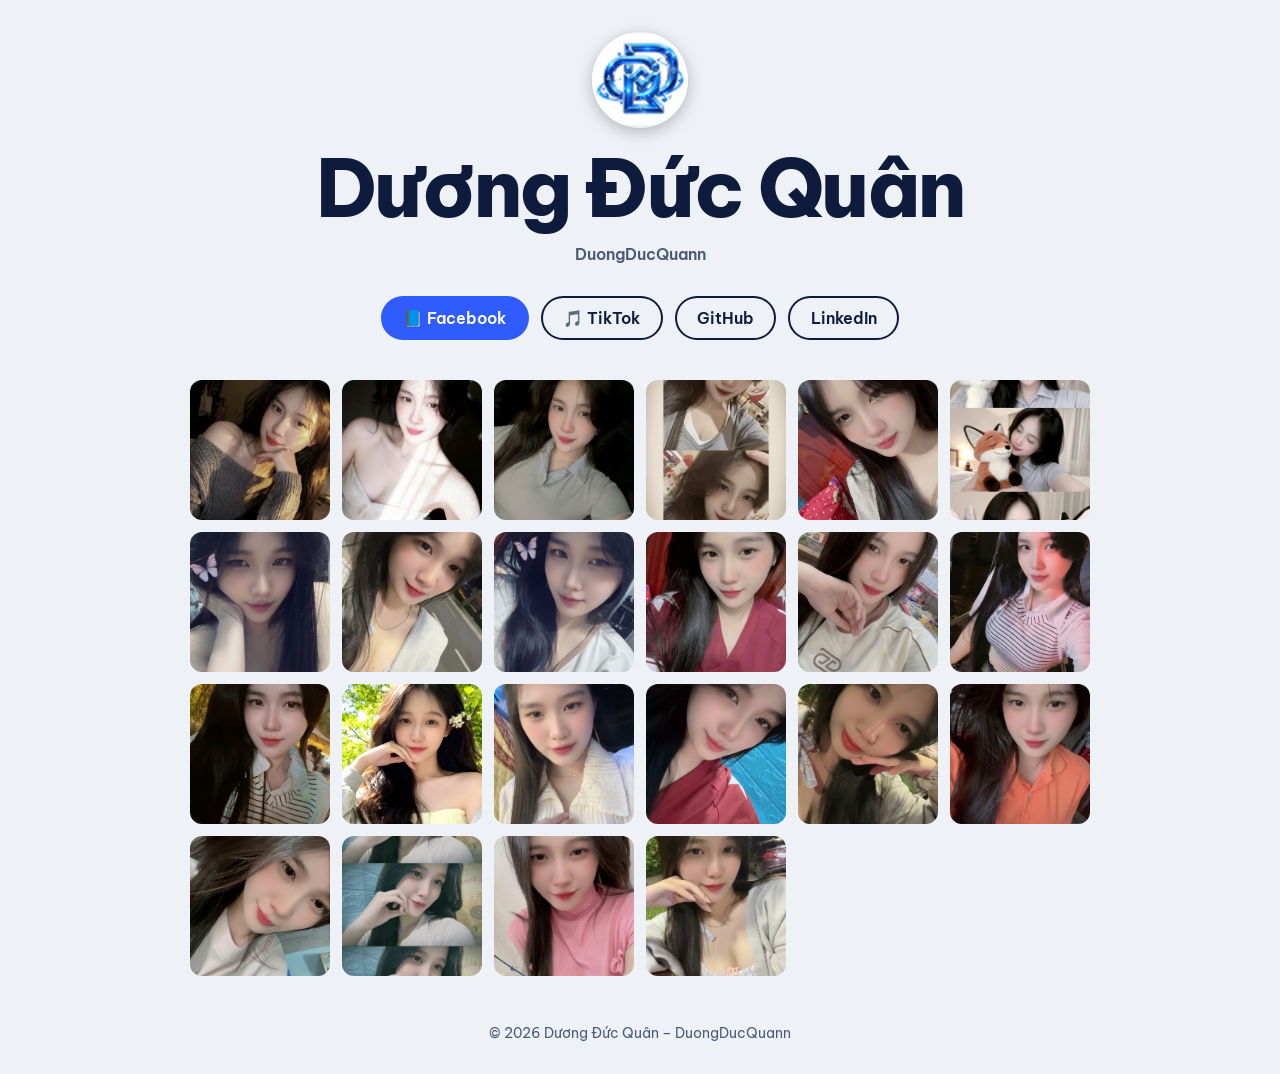
==== DuongDucQuann/index.html @ 5b98d22d "Duong Duc Quan - trang ca nhan full hinhtngan + logo quanduong xanh" ====
<!DOCTYPE html>
<html lang="vi">
<head>
<meta charset="UTF-8">
<meta name="viewport" content="width=device-width, initial-scale=1">
<title>Dương Đức Quân</title>
<meta name="description" content="Dương Đức Quân – DuongDucQuann">
<link rel="icon" type="image/png" href="logo.png">
<meta property="og:title" content="Dương Đức Quân – DuongDucQuann">
<meta property="og:description" content="Hồ sơ cá nhân của Dương Đức Quân">
<meta property="og:image" content="https://duongducquannn.vercel.app/logo.png">
<meta property="og:url" content="https://duongducquannn.vercel.app">
<meta property="og:type" content="website">
<link rel="preconnect" href="https://fonts.googleapis.com">
<link rel="preconnect" href="https://fonts.gstatic.com" crossorigin>
<link href="https://fonts.googleapis.com/css2?family=Be+Vietnam+Pro:wght@400;600;800&display=swap" rel="stylesheet">

<style>
  :root {
    --bg: #eef1f6;
    --ink: #0f1b3d;
    --muted: #4b5876;
    --accent: #2f5bff;
  }
  @media (prefers-color-scheme: dark) {
    :root {
      --bg: #0c1330;
      --ink: #eef1f6;
      --muted: #a6b0cc;
      --accent: #7d9bff;
    }
  }
  * { box-sizing: border-box; }
  body {
    margin: 0;
    min-height: 100vh;
    background: var(--bg);
    color: var(--ink);
    font-family: "Be Vietnam Pro", system-ui, -apple-system, "Segoe UI", Arial, sans-serif;
    display: flex;
    flex-direction: column;
    align-items: center;
    justify-content: center;
    text-align: center;
    padding: 2rem 1.5rem;
  }
  .logo {
    width: 96px; height: 96px; border-radius: 50%;
    object-fit: cover; box-shadow: 0 4px 16px rgba(0,0,0,.25);
    margin-bottom: 1rem;
  }
  h1 {
    margin: 0;
    font-weight: 800;
    font-size: clamp(2.5rem, 10vw, 5rem);
    line-height: 1;
    letter-spacing: -0.03em;
  }
  .role { margin: 1rem 0 0; color: var(--muted); font-weight: 600; }
  .links { margin: 2rem 0 0; display: flex; flex-wrap: wrap; gap: 0.75rem; justify-content: center; }
  .btn {
    display: inline-block;
    padding: 0.75rem 1.4rem;
    border-radius: 999px;
    background: var(--accent);
    color: #fff;
    font-weight: 600;
    text-decoration: none;
  }
  .btn:hover { filter: brightness(1.1); }
  .btn.ghost { background: transparent; color: var(--ink); box-shadow: inset 0 0 0 2px var(--ink); }
  a:focus-visible { outline: 3px solid var(--ink); outline-offset: 3px; }
  .gallery {
    margin: 2.5rem 0 0;
    display: grid;
    grid-template-columns: repeat(auto-fit, minmax(140px, 1fr));
    gap: 0.75rem;
    max-width: 900px;
  }
  .gallery img {
    width: 100%; aspect-ratio: 1; object-fit: cover;
    border-radius: 12px; display: block;
    transition: transform .2s;
  }
  .gallery img:hover { transform: scale(1.05); }
  footer { margin-top: 3rem; color: var(--muted); font-size: 0.9rem; }
</style>
</head>
<body>
<main>
  <img class="logo" src="logo.png" alt="Logo Dương Đức Quân">
  <h1>Dương Đức Quân</h1>
  <p class="role">DuongDucQuann</p>
  <p class="links">
    <a class="btn" href="https://www.facebook.com/DuongDucQuann" target="_blank" rel="noopener">📘 Facebook</a>
    <a class="btn ghost" href="https://www.tiktok.com/@duongducquann" target="_blank" rel="noopener">🎵 TikTok</a>
    <a class="btn ghost" href="https://github.com/duongducquan" target="_blank" rel="noopener">GitHub</a>
    <a class="btn ghost" href="https://www.linkedin.com/in/duongducquan" target="_blank" rel="noopener">LinkedIn</a>
  </p>
</main>
<section class="gallery" aria-label="Hình ảnh">
  <img src="hinhtngan/anh1.jpg.jpg" alt="Ảnh 1" loading="lazy">
  <img src="hinhtngan/anh2.jpg" alt="Ảnh 2" loading="lazy">
  <img src="hinhtngan/anh3.jpg" alt="Ảnh 3" loading="lazy">
  <img src="hinhtngan/anh4.jpg" alt="Ảnh 4" loading="lazy">
  <img src="hinhtngan/anh5.jpg" alt="Ảnh 5" loading="lazy">
  <img src="hinhtngan/anh6.jpg" alt="Ảnh 6" loading="lazy">
  <img src="hinhtngan/anh7.jpg" alt="Ảnh 7" loading="lazy">
  <img src="hinhtngan/anh8.jpg" alt="Ảnh 8" loading="lazy">
  <img src="hinhtngan/anh9.jpg" alt="Ảnh 9" loading="lazy">
  <img src="hinhtngan/anh10.jpg" alt="Ảnh 10" loading="lazy">
  <img src="hinhtngan/avara.jpg.jpg" alt="Avatar" loading="lazy">
  <img src="hinhtngan/z7384682605918_83a60727b5cd329fd90db8fd4859cfa9.jpg" alt="Ảnh 11" loading="lazy">
  <img src="hinhtngan/z7384682606203_9dde1a794d2808d761029ce8cb5a3468.jpg" alt="Ảnh 12" loading="lazy">
  <img src="hinhtngan/z7384682613517_b5f728afc6add53f9995829d0e1208cf.jpg" alt="Ảnh 13" loading="lazy">
  <img src="hinhtngan/z7384682619566_f292add528c52fb7ed613890d3c85c83.jpg" alt="Ảnh 14" loading="lazy">
  <img src="hinhtngan/z7384682623197_f5991f3f9178e9a30ae4e42202065e7e.jpg" alt="Ảnh 15" loading="lazy">
  <img src="hinhtngan/z7384682665019_cb9ebe0108ec608b50942ff089ed2199.jpg" alt="Ảnh 16" loading="lazy">
  <img src="hinhtngan/z7384682680565_8f5d23844214bdc1e277690f5b749d9f.jpg" alt="Ảnh 17" loading="lazy">
  <img src="hinhtngan/z7384682689444_84a53c95875616643e9a432768f0cd2f.jpg" alt="Ảnh 18" loading="lazy">
  <img src="hinhtngan/z7384682689754_3d750d5ae05988cf24a3d42cc7cae9c3.jpg" alt="Ảnh 19" loading="lazy">
  <img src="hinhtngan/z7384682693739_f2a8ba98dbcf1100090e7c335f612dcc.jpg" alt="Ảnh 20" loading="lazy">
  <img src="hinhtngan/z7384688935919_973b5c2dc6faa806bfcafef78f39d85e.jpg" alt="Ảnh 21" loading="lazy">
</section>
<footer>© 2026 Dương Đức Quân – DuongDucQuann</footer>
</body>
</html>
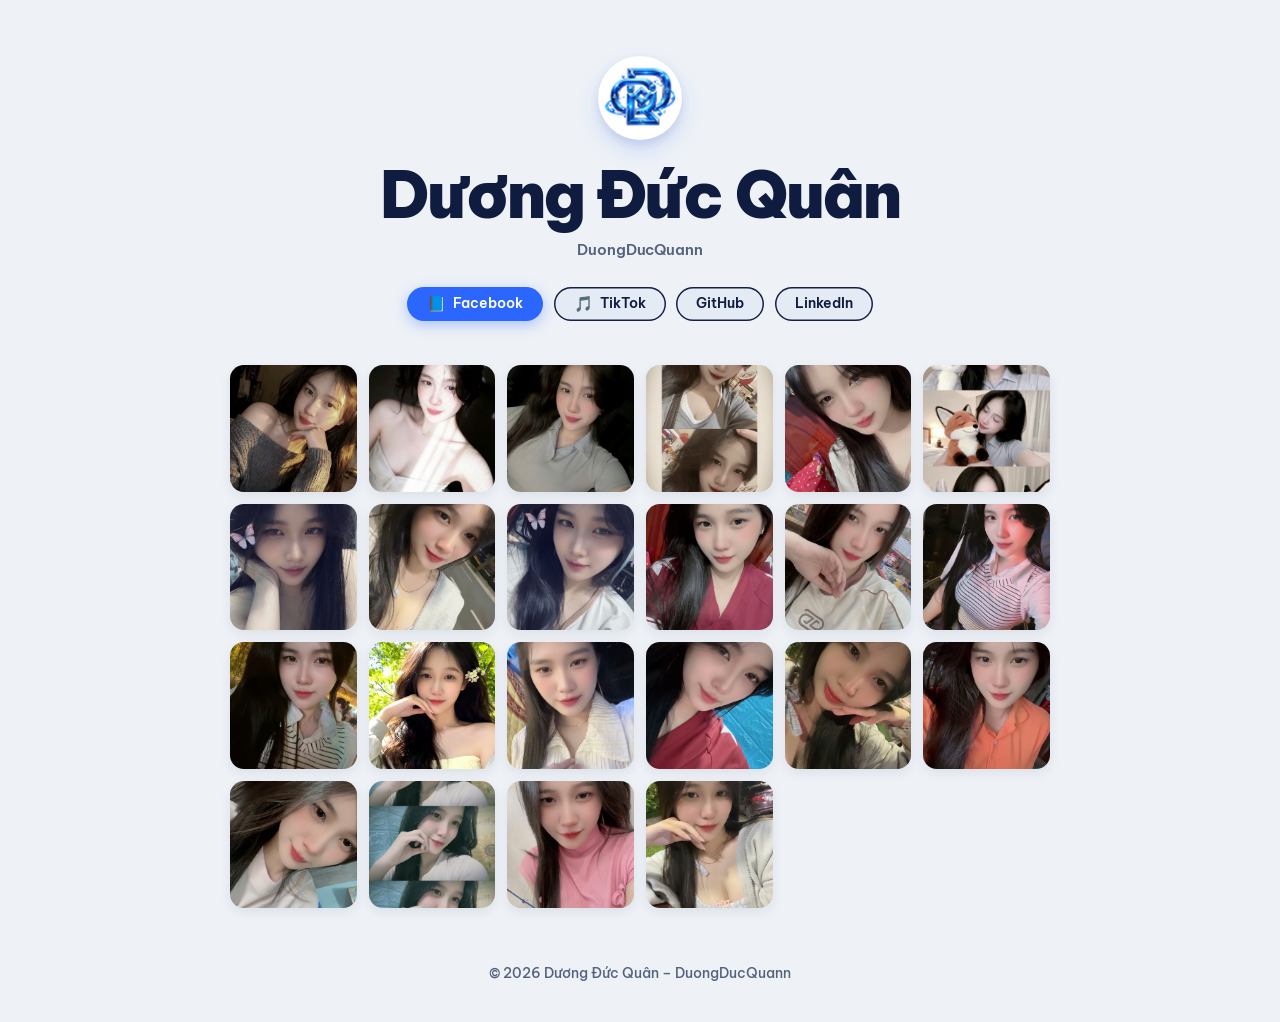
==== commit eac026ad: "Cap nhat giao dien trang ca nhan giong anh chup: logo bong, 4 nut mang xa hoi, luoi 22 anh bo goc" ====
--- a/DuongDucQuann/index.html
+++ b/DuongDucQuann/index.html
@@ -8,120 +8,261 @@
 <link rel="icon" type="image/png" href="logo.png">
 <meta property="og:title" content="Dương Đức Quân – DuongDucQuann">
 <meta property="og:description" content="Hồ sơ cá nhân của Dương Đức Quân">
-<meta property="og:image" content="https://duongducquannn.vercel.app/logo.png">
-<meta property="og:url" content="https://duongducquannn.vercel.app">
+<meta property="og:image" content="logo.png">
 <meta property="og:type" content="website">
 <link rel="preconnect" href="https://fonts.googleapis.com">
 <link rel="preconnect" href="https://fonts.gstatic.com" crossorigin>
-<link href="https://fonts.googleapis.com/css2?family=Be+Vietnam+Pro:wght@400;600;800&display=swap" rel="stylesheet">
+<link href="https://fonts.googleapis.com/css2?family=Be+Vietnam+Pro:wght@400;500;600;700;800;900&display=swap" rel="stylesheet">
 
 <style>
   :root {
-    --bg: #eef1f6;
-    --ink: #0f1b3d;
-    --muted: #4b5876;
-    --accent: #2f5bff;
+    --bg: #eef2f7;
+    --ink: #0f1c3f;
+    --muted: #53627e;
+    --fb-bg: #2b66ff;
+    --btn-ghost-bg: #e5ebf4;
+    --btn-border: #142145;
   }
   @media (prefers-color-scheme: dark) {
     :root {
-      --bg: #0c1330;
-      --ink: #eef1f6;
-      --muted: #a6b0cc;
-      --accent: #7d9bff;
-    }
-  }
+      --bg: #0c142b;
+      --ink: #eef2f7;
+      --muted: #9aa7c4;
+      --fb-bg: #3a72ff;
+      --btn-ghost-bg: #182449;
+      --btn-border: #ccd6ee;
+    }
+  }
+
   * { box-sizing: border-box; }
-  body {
+
+  html, body {
     margin: 0;
-    min-height: 100vh;
+    padding: 0;
     background: var(--bg);
     color: var(--ink);
-    font-family: "Be Vietnam Pro", system-ui, -apple-system, "Segoe UI", Arial, sans-serif;
+    font-family: "Be Vietnam Pro", -apple-system, BlinkMacSystemFont, "Segoe UI", Roboto, Arial, sans-serif;
+    -webkit-font-smoothing: antialiased;
+  }
+
+  body {
+    min-height: 100vh;
     display: flex;
     flex-direction: column;
     align-items: center;
+    justify-content: flex-start;
+    padding: 3.5rem 1.25rem 2.5rem;
+    text-align: center;
+  }
+
+  .container {
+    width: 100%;
+    max-width: 820px;
+    margin: 0 auto;
+    display: flex;
+    flex-direction: column;
+    align-items: center;
+  }
+
+  .logo-wrap {
+    width: 84px;
+    height: 84px;
+    border-radius: 50%;
+    background: #ffffff;
+    padding: 3px;
+    display: flex;
+    align-items: center;
     justify-content: center;
-    text-align: center;
-    padding: 2rem 1.5rem;
+    box-shadow: 0 10px 24px -4px rgba(43, 102, 255, 0.25), 0 4px 10px rgba(15, 28, 63, 0.08);
+    margin-bottom: 1.25rem;
+    transition: transform 0.25s ease;
+  }
+  .logo-wrap:hover {
+    transform: scale(1.06);
   }
   .logo {
-    width: 96px; height: 96px; border-radius: 50%;
-    object-fit: cover; box-shadow: 0 4px 16px rgba(0,0,0,.25);
-    margin-bottom: 1rem;
-  }
+    width: 100%;
+    height: 100%;
+    border-radius: 50%;
+    object-fit: cover;
+    display: block;
+  }
+
   h1 {
     margin: 0;
-    font-weight: 800;
-    font-size: clamp(2.5rem, 10vw, 5rem);
-    line-height: 1;
-    letter-spacing: -0.03em;
-  }
-  .role { margin: 1rem 0 0; color: var(--muted); font-weight: 600; }
-  .links { margin: 2rem 0 0; display: flex; flex-wrap: wrap; gap: 0.75rem; justify-content: center; }
+    font-size: clamp(2.4rem, 6.5vw, 4rem);
+    font-weight: 900;
+    line-height: 1.08;
+    letter-spacing: -0.035em;
+    color: var(--ink);
+  }
+
+  .role {
+    margin: 0.65rem 0 0;
+    font-size: 0.95rem;
+    font-weight: 600;
+    color: var(--muted);
+    letter-spacing: -0.01em;
+  }
+
+  .links {
+    margin: 1.75rem 0 0;
+    display: flex;
+    flex-wrap: wrap;
+    gap: 0.65rem;
+    justify-content: center;
+    align-items: center;
+  }
+
   .btn {
-    display: inline-block;
-    padding: 0.75rem 1.4rem;
-    border-radius: 999px;
-    background: var(--accent);
-    color: #fff;
+    display: inline-flex;
+    align-items: center;
+    gap: 0.45rem;
+    padding: 0.55rem 1.25rem;
+    border-radius: 9999px;
+    font-size: 0.88rem;
     font-weight: 600;
     text-decoration: none;
-  }
-  .btn:hover { filter: brightness(1.1); }
-  .btn.ghost { background: transparent; color: var(--ink); box-shadow: inset 0 0 0 2px var(--ink); }
-  a:focus-visible { outline: 3px solid var(--ink); outline-offset: 3px; }
+    transition: transform 0.18s ease, filter 0.18s ease, box-shadow 0.18s ease;
+    cursor: pointer;
+    line-height: 1.2;
+    white-space: nowrap;
+  }
+  .btn:hover {
+    transform: translateY(-1px);
+    filter: brightness(1.05);
+  }
+  .btn:active {
+    transform: translateY(0);
+  }
+
+  .btn-fb {
+    background: var(--fb-bg);
+    color: #ffffff;
+    box-shadow: 0 4px 14px rgba(43, 102, 255, 0.35);
+  }
+
+  .btn-ghost {
+    background: var(--btn-ghost-bg);
+    color: var(--ink);
+    box-shadow: inset 0 0 0 1.5px var(--btn-border);
+  }
+
+  .btn-icon {
+    font-size: 0.95rem;
+    display: inline-block;
+    line-height: 1;
+  }
+
   .gallery {
-    margin: 2.5rem 0 0;
+    margin: 2.75rem 0 0;
+    width: 100%;
+    max-width: 820px;
     display: grid;
-    grid-template-columns: repeat(auto-fit, minmax(140px, 1fr));
+    grid-template-columns: repeat(6, 1fr);
     gap: 0.75rem;
-    max-width: 900px;
-  }
-  .gallery img {
-    width: 100%; aspect-ratio: 1; object-fit: cover;
-    border-radius: 12px; display: block;
-    transition: transform .2s;
-  }
-  .gallery img:hover { transform: scale(1.05); }
-  footer { margin-top: 3rem; color: var(--muted); font-size: 0.9rem; }
+  }
+
+  @media (max-width: 768px) {
+    .gallery {
+      grid-template-columns: repeat(4, 1fr);
+      gap: 0.6rem;
+    }
+  }
+
+  @media (max-width: 480px) {
+    .gallery {
+      grid-template-columns: repeat(3, 1fr);
+      gap: 0.5rem;
+    }
+    body {
+      padding: 2.25rem 1rem 2rem;
+    }
+  }
+
+  .gallery-item {
+    position: relative;
+    width: 100%;
+    aspect-ratio: 1 / 1;
+    border-radius: 14px;
+    overflow: hidden;
+    background: rgba(0, 0, 0, 0.05);
+    box-shadow: 0 4px 12px rgba(15, 28, 63, 0.08);
+    transition: transform 0.22s ease, box-shadow 0.22s ease;
+  }
+  .gallery-item:hover {
+    transform: scale(1.04);
+    box-shadow: 0 10px 22px rgba(15, 28, 63, 0.16);
+    z-index: 2;
+  }
+
+  .gallery-item img {
+    width: 100%;
+    height: 100%;
+    object-fit: cover;
+    display: block;
+  }
+
+  footer {
+    margin-top: 3.5rem;
+    color: var(--muted);
+    font-size: 0.85rem;
+    font-weight: 500;
+  }
 </style>
 </head>
 <body>
-<main>
-  <img class="logo" src="logo.png" alt="Logo Dương Đức Quân">
+
+<div class="container">
+  <div class="logo-wrap">
+    <img class="logo" src="logo.png" alt="Logo Dương Đức Quân">
+  </div>
+
   <h1>Dương Đức Quân</h1>
   <p class="role">DuongDucQuann</p>
-  <p class="links">
-    <a class="btn" href="https://www.facebook.com/DuongDucQuann" target="_blank" rel="noopener">📘 Facebook</a>
-    <a class="btn ghost" href="https://www.tiktok.com/@duongducquann" target="_blank" rel="noopener">🎵 TikTok</a>
-    <a class="btn ghost" href="https://github.com/duongducquan" target="_blank" rel="noopener">GitHub</a>
-    <a class="btn ghost" href="https://www.linkedin.com/in/duongducquan" target="_blank" rel="noopener">LinkedIn</a>
-  </p>
-</main>
-<section class="gallery" aria-label="Hình ảnh">
-  <img src="hinhtngan/anh1.jpg.jpg" alt="Ảnh 1" loading="lazy">
-  <img src="hinhtngan/anh2.jpg" alt="Ảnh 2" loading="lazy">
-  <img src="hinhtngan/anh3.jpg" alt="Ảnh 3" loading="lazy">
-  <img src="hinhtngan/anh4.jpg" alt="Ảnh 4" loading="lazy">
-  <img src="hinhtngan/anh5.jpg" alt="Ảnh 5" loading="lazy">
-  <img src="hinhtngan/anh6.jpg" alt="Ảnh 6" loading="lazy">
-  <img src="hinhtngan/anh7.jpg" alt="Ảnh 7" loading="lazy">
-  <img src="hinhtngan/anh8.jpg" alt="Ảnh 8" loading="lazy">
-  <img src="hinhtngan/anh9.jpg" alt="Ảnh 9" loading="lazy">
-  <img src="hinhtngan/anh10.jpg" alt="Ảnh 10" loading="lazy">
-  <img src="hinhtngan/avara.jpg.jpg" alt="Avatar" loading="lazy">
-  <img src="hinhtngan/z7384682605918_83a60727b5cd329fd90db8fd4859cfa9.jpg" alt="Ảnh 11" loading="lazy">
-  <img src="hinhtngan/z7384682606203_9dde1a794d2808d761029ce8cb5a3468.jpg" alt="Ảnh 12" loading="lazy">
-  <img src="hinhtngan/z7384682613517_b5f728afc6add53f9995829d0e1208cf.jpg" alt="Ảnh 13" loading="lazy">
-  <img src="hinhtngan/z7384682619566_f292add528c52fb7ed613890d3c85c83.jpg" alt="Ảnh 14" loading="lazy">
-  <img src="hinhtngan/z7384682623197_f5991f3f9178e9a30ae4e42202065e7e.jpg" alt="Ảnh 15" loading="lazy">
-  <img src="hinhtngan/z7384682665019_cb9ebe0108ec608b50942ff089ed2199.jpg" alt="Ảnh 16" loading="lazy">
-  <img src="hinhtngan/z7384682680565_8f5d23844214bdc1e277690f5b749d9f.jpg" alt="Ảnh 17" loading="lazy">
-  <img src="hinhtngan/z7384682689444_84a53c95875616643e9a432768f0cd2f.jpg" alt="Ảnh 18" loading="lazy">
-  <img src="hinhtngan/z7384682689754_3d750d5ae05988cf24a3d42cc7cae9c3.jpg" alt="Ảnh 19" loading="lazy">
-  <img src="hinhtngan/z7384682693739_f2a8ba98dbcf1100090e7c335f612dcc.jpg" alt="Ảnh 20" loading="lazy">
-  <img src="hinhtngan/z7384688935919_973b5c2dc6faa806bfcafef78f39d85e.jpg" alt="Ảnh 21" loading="lazy">
-</section>
-<footer>© 2026 Dương Đức Quân – DuongDucQuann</footer>
+
+  <nav class="links" aria-label="Mạng xã hội">
+    <a class="btn btn-fb" href="https://www.facebook.com/DuongDucQuann" target="_blank" rel="noopener">
+      <span class="btn-icon">📘</span> Facebook
+    </a>
+    <a class="btn btn-ghost" href="https://www.tiktok.com/@duongducquann" target="_blank" rel="noopener">
+      <span class="btn-icon">🎵</span> TikTok
+    </a>
+    <a class="btn btn-ghost" href="https://github.com/duongducquan" target="_blank" rel="noopener">
+      GitHub
+    </a>
+    <a class="btn btn-ghost" href="https://www.linkedin.com/in/duongducquan" target="_blank" rel="noopener">
+      LinkedIn
+    </a>
+  </nav>
+
+  <section class="gallery" aria-label="Hình ảnh">
+    <div class="gallery-item"><img src="hinhtngan/anh1.jpg.jpg" alt="Hình ảnh" loading="lazy"></div>
+    <div class="gallery-item"><img src="hinhtngan/anh2.jpg" alt="Hình ảnh" loading="lazy"></div>
+    <div class="gallery-item"><img src="hinhtngan/anh3.jpg" alt="Hình ảnh" loading="lazy"></div>
+    <div class="gallery-item"><img src="hinhtngan/anh4.jpg" alt="Hình ảnh" loading="lazy"></div>
+    <div class="gallery-item"><img src="hinhtngan/anh5.jpg" alt="Hình ảnh" loading="lazy"></div>
+    <div class="gallery-item"><img src="hinhtngan/anh6.jpg" alt="Hình ảnh" loading="lazy"></div>
+    <div class="gallery-item"><img src="hinhtngan/anh7.jpg" alt="Hình ảnh" loading="lazy"></div>
+    <div class="gallery-item"><img src="hinhtngan/anh8.jpg" alt="Hình ảnh" loading="lazy"></div>
+    <div class="gallery-item"><img src="hinhtngan/anh9.jpg" alt="Hình ảnh" loading="lazy"></div>
+    <div class="gallery-item"><img src="hinhtngan/anh10.jpg" alt="Hình ảnh" loading="lazy"></div>
+    <div class="gallery-item"><img src="hinhtngan/avara.jpg.jpg" alt="Hình ảnh" loading="lazy"></div>
+    <div class="gallery-item"><img src="hinhtngan/z7384682605918_83a60727b5cd329fd90db8fd4859cfa9.jpg" alt="Hình ảnh" loading="lazy"></div>
+    <div class="gallery-item"><img src="hinhtngan/z7384682606203_9dde1a794d2808d761029ce8cb5a3468.jpg" alt="Hình ảnh" loading="lazy"></div>
+    <div class="gallery-item"><img src="hinhtngan/z7384682613517_b5f728afc6add53f9995829d0e1208cf.jpg" alt="Hình ảnh" loading="lazy"></div>
+    <div class="gallery-item"><img src="hinhtngan/z7384682619566_f292add528c52fb7ed613890d3c85c83.jpg" alt="Hình ảnh" loading="lazy"></div>
+    <div class="gallery-item"><img src="hinhtngan/z7384682623197_f5991f3f9178e9a30ae4e42202065e7e.jpg" alt="Hình ảnh" loading="lazy"></div>
+    <div class="gallery-item"><img src="hinhtngan/z7384682665019_cb9ebe0108ec608b50942ff089ed2199.jpg" alt="Hình ảnh" loading="lazy"></div>
+    <div class="gallery-item"><img src="hinhtngan/z7384682680565_8f5d23844214bdc1e277690f5b749d9f.jpg" alt="Hình ảnh" loading="lazy"></div>
+    <div class="gallery-item"><img src="hinhtngan/z7384682689444_84a53c95875616643e9a432768f0cd2f.jpg" alt="Hình ảnh" loading="lazy"></div>
+    <div class="gallery-item"><img src="hinhtngan/z7384682689754_3d750d5ae05988cf24a3d42cc7cae9c3.jpg" alt="Hình ảnh" loading="lazy"></div>
+    <div class="gallery-item"><img src="hinhtngan/z7384682693739_f2a8ba98dbcf1100090e7c335f612dcc.jpg" alt="Hình ảnh" loading="lazy"></div>
+    <div class="gallery-item"><img src="hinhtngan/z7384688935919_973b5c2dc6faa806bfcafef78f39d85e.jpg" alt="Hình ảnh" loading="lazy"></div>
+  </section>
+
+  <footer>© 2026 Dương Đức Quân – DuongDucQuann</footer>
+</div>
+
 </body>
 </html>
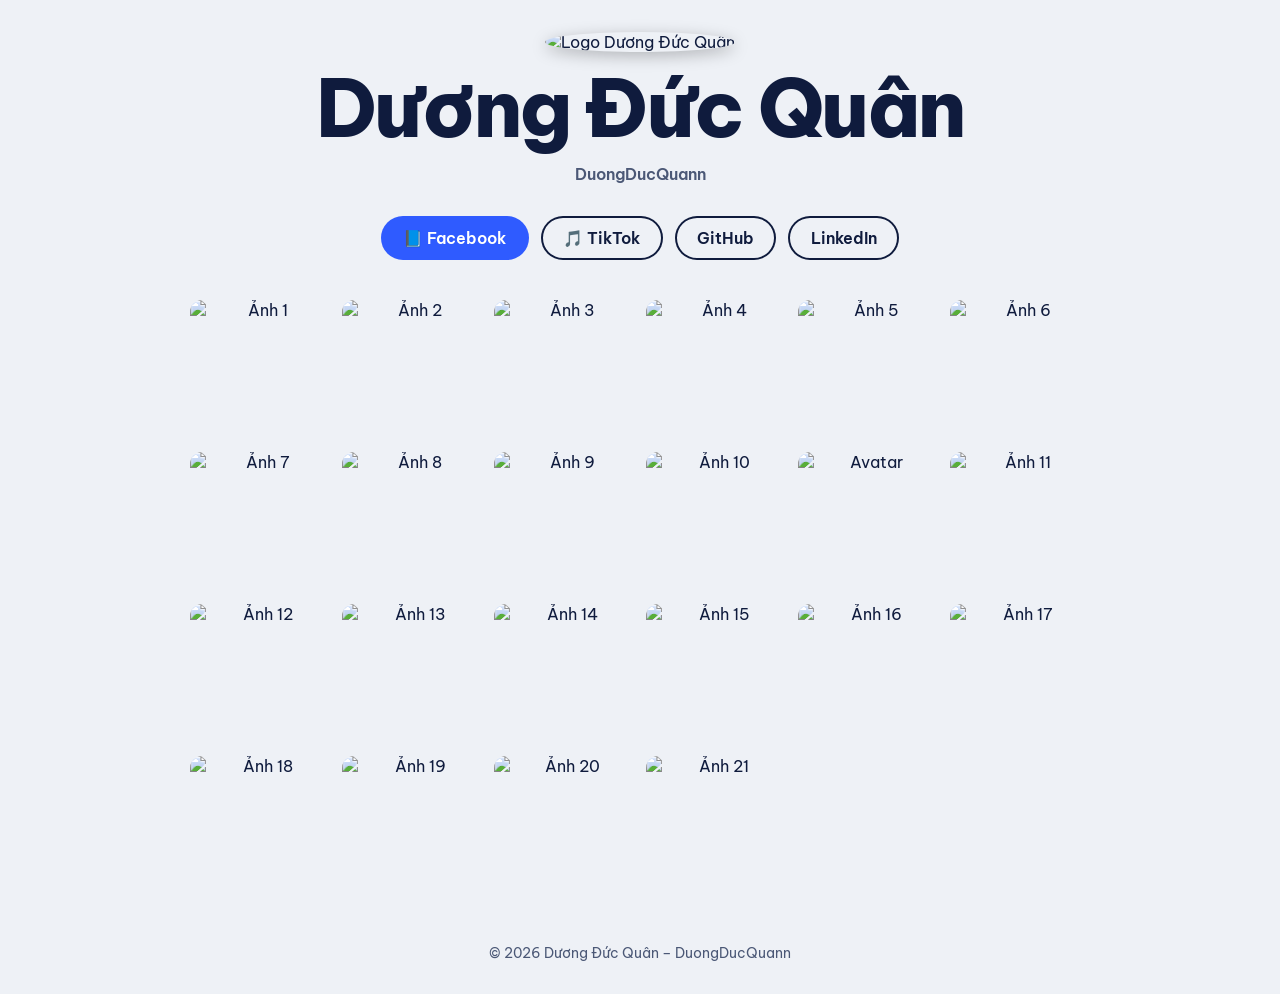
==== commit 382a6843: "Fix TikTok link in DuongDucQuann/index.html to @duongducquan285" ====
--- a/DuongDucQuann/index.html
+++ b/DuongDucQuann/index.html
@@ -8,261 +8,120 @@
 <link rel="icon" type="image/png" href="logo.png">
 <meta property="og:title" content="Dương Đức Quân – DuongDucQuann">
 <meta property="og:description" content="Hồ sơ cá nhân của Dương Đức Quân">
-<meta property="og:image" content="logo.png">
+<meta property="og:image" content="https://duongducquannn.vercel.app/logo.png">
+<meta property="og:url" content="https://duongducquannn.vercel.app">
 <meta property="og:type" content="website">
 <link rel="preconnect" href="https://fonts.googleapis.com">
 <link rel="preconnect" href="https://fonts.gstatic.com" crossorigin>
-<link href="https://fonts.googleapis.com/css2?family=Be+Vietnam+Pro:wght@400;500;600;700;800;900&display=swap" rel="stylesheet">
+<link href="https://fonts.googleapis.com/css2?family=Be+Vietnam+Pro:wght@400;600;800&display=swap" rel="stylesheet">
 
 <style>
   :root {
-    --bg: #eef2f7;
-    --ink: #0f1c3f;
-    --muted: #53627e;
-    --fb-bg: #2b66ff;
-    --btn-ghost-bg: #e5ebf4;
-    --btn-border: #142145;
+    --bg: #eef1f6;
+    --ink: #0f1b3d;
+    --muted: #4b5876;
+    --accent: #2f5bff;
   }
   @media (prefers-color-scheme: dark) {
     :root {
-      --bg: #0c142b;
-      --ink: #eef2f7;
-      --muted: #9aa7c4;
-      --fb-bg: #3a72ff;
-      --btn-ghost-bg: #182449;
-      --btn-border: #ccd6ee;
+      --bg: #0c1330;
+      --ink: #eef1f6;
+      --muted: #a6b0cc;
+      --accent: #7d9bff;
     }
   }
-
   * { box-sizing: border-box; }
-
-  html, body {
+  body {
     margin: 0;
-    padding: 0;
+    min-height: 100vh;
     background: var(--bg);
     color: var(--ink);
-    font-family: "Be Vietnam Pro", -apple-system, BlinkMacSystemFont, "Segoe UI", Roboto, Arial, sans-serif;
-    -webkit-font-smoothing: antialiased;
-  }
-
-  body {
-    min-height: 100vh;
+    font-family: "Be Vietnam Pro", system-ui, -apple-system, "Segoe UI", Arial, sans-serif;
     display: flex;
     flex-direction: column;
     align-items: center;
-    justify-content: flex-start;
-    padding: 3.5rem 1.25rem 2.5rem;
+    justify-content: center;
     text-align: center;
-  }
-
-  .container {
-    width: 100%;
-    max-width: 820px;
-    margin: 0 auto;
-    display: flex;
-    flex-direction: column;
-    align-items: center;
-  }
-
-  .logo-wrap {
-    width: 84px;
-    height: 84px;
-    border-radius: 50%;
-    background: #ffffff;
-    padding: 3px;
-    display: flex;
-    align-items: center;
-    justify-content: center;
-    box-shadow: 0 10px 24px -4px rgba(43, 102, 255, 0.25), 0 4px 10px rgba(15, 28, 63, 0.08);
-    margin-bottom: 1.25rem;
-    transition: transform 0.25s ease;
-  }
-  .logo-wrap:hover {
-    transform: scale(1.06);
+    padding: 2rem 1.5rem;
   }
   .logo {
-    width: 100%;
-    height: 100%;
-    border-radius: 50%;
-    object-fit: cover;
-    display: block;
+    width: 96px; height: 96px; border-radius: 50%;
+    object-fit: cover; box-shadow: 0 4px 16px rgba(0,0,0,.25);
+    margin-bottom: 1rem;
   }
-
   h1 {
     margin: 0;
-    font-size: clamp(2.4rem, 6.5vw, 4rem);
-    font-weight: 900;
-    line-height: 1.08;
-    letter-spacing: -0.035em;
-    color: var(--ink);
+    font-weight: 800;
+    font-size: clamp(2.5rem, 10vw, 5rem);
+    line-height: 1;
+    letter-spacing: -0.03em;
   }
-
-  .role {
-    margin: 0.65rem 0 0;
-    font-size: 0.95rem;
-    font-weight: 600;
-    color: var(--muted);
-    letter-spacing: -0.01em;
-  }
-
-  .links {
-    margin: 1.75rem 0 0;
-    display: flex;
-    flex-wrap: wrap;
-    gap: 0.65rem;
-    justify-content: center;
-    align-items: center;
-  }
-
+  .role { margin: 1rem 0 0; color: var(--muted); font-weight: 600; }
+  .links { margin: 2rem 0 0; display: flex; flex-wrap: wrap; gap: 0.75rem; justify-content: center; }
   .btn {
-    display: inline-flex;
-    align-items: center;
-    gap: 0.45rem;
-    padding: 0.55rem 1.25rem;
-    border-radius: 9999px;
-    font-size: 0.88rem;
+    display: inline-block;
+    padding: 0.75rem 1.4rem;
+    border-radius: 999px;
+    background: var(--accent);
+    color: #fff;
     font-weight: 600;
     text-decoration: none;
-    transition: transform 0.18s ease, filter 0.18s ease, box-shadow 0.18s ease;
-    cursor: pointer;
-    line-height: 1.2;
-    white-space: nowrap;
   }
-  .btn:hover {
-    transform: translateY(-1px);
-    filter: brightness(1.05);
+  .btn:hover { filter: brightness(1.1); }
+  .btn.ghost { background: transparent; color: var(--ink); box-shadow: inset 0 0 0 2px var(--ink); }
+  a:focus-visible { outline: 3px solid var(--ink); outline-offset: 3px; }
+  .gallery {
+    margin: 2.5rem 0 0;
+    display: grid;
+    grid-template-columns: repeat(auto-fit, minmax(140px, 1fr));
+    gap: 0.75rem;
+    max-width: 900px;
   }
-  .btn:active {
-    transform: translateY(0);
+  .gallery img {
+    width: 100%; aspect-ratio: 1; object-fit: cover;
+    border-radius: 12px; display: block;
+    transition: transform .2s;
   }
-
-  .btn-fb {
-    background: var(--fb-bg);
-    color: #ffffff;
-    box-shadow: 0 4px 14px rgba(43, 102, 255, 0.35);
-  }
-
-  .btn-ghost {
-    background: var(--btn-ghost-bg);
-    color: var(--ink);
-    box-shadow: inset 0 0 0 1.5px var(--btn-border);
-  }
-
-  .btn-icon {
-    font-size: 0.95rem;
-    display: inline-block;
-    line-height: 1;
-  }
-
-  .gallery {
-    margin: 2.75rem 0 0;
-    width: 100%;
-    max-width: 820px;
-    display: grid;
-    grid-template-columns: repeat(6, 1fr);
-    gap: 0.75rem;
-  }
-
-  @media (max-width: 768px) {
-    .gallery {
-      grid-template-columns: repeat(4, 1fr);
-      gap: 0.6rem;
-    }
-  }
-
-  @media (max-width: 480px) {
-    .gallery {
-      grid-template-columns: repeat(3, 1fr);
-      gap: 0.5rem;
-    }
-    body {
-      padding: 2.25rem 1rem 2rem;
-    }
-  }
-
-  .gallery-item {
-    position: relative;
-    width: 100%;
-    aspect-ratio: 1 / 1;
-    border-radius: 14px;
-    overflow: hidden;
-    background: rgba(0, 0, 0, 0.05);
-    box-shadow: 0 4px 12px rgba(15, 28, 63, 0.08);
-    transition: transform 0.22s ease, box-shadow 0.22s ease;
-  }
-  .gallery-item:hover {
-    transform: scale(1.04);
-    box-shadow: 0 10px 22px rgba(15, 28, 63, 0.16);
-    z-index: 2;
-  }
-
-  .gallery-item img {
-    width: 100%;
-    height: 100%;
-    object-fit: cover;
-    display: block;
-  }
-
-  footer {
-    margin-top: 3.5rem;
-    color: var(--muted);
-    font-size: 0.85rem;
-    font-weight: 500;
-  }
+  .gallery img:hover { transform: scale(1.05); }
+  footer { margin-top: 3rem; color: var(--muted); font-size: 0.9rem; }
 </style>
 </head>
 <body>
-
-<div class="container">
-  <div class="logo-wrap">
-    <img class="logo" src="logo.png" alt="Logo Dương Đức Quân">
-  </div>
-
+<main>
+  <img class="logo" src="logo.png" alt="Logo Dương Đức Quân">
   <h1>Dương Đức Quân</h1>
   <p class="role">DuongDucQuann</p>
-
-  <nav class="links" aria-label="Mạng xã hội">
-    <a class="btn btn-fb" href="https://www.facebook.com/DuongDucQuann" target="_blank" rel="noopener">
-      <span class="btn-icon">📘</span> Facebook
-    </a>
-    <a class="btn btn-ghost" href="https://www.tiktok.com/@duongducquann" target="_blank" rel="noopener">
-      <span class="btn-icon">🎵</span> TikTok
-    </a>
-    <a class="btn btn-ghost" href="https://github.com/duongducquan" target="_blank" rel="noopener">
-      GitHub
-    </a>
-    <a class="btn btn-ghost" href="https://www.linkedin.com/in/duongducquan" target="_blank" rel="noopener">
-      LinkedIn
-    </a>
-  </nav>
-
-  <section class="gallery" aria-label="Hình ảnh">
-    <div class="gallery-item"><img src="hinhtngan/anh1.jpg.jpg" alt="Hình ảnh" loading="lazy"></div>
-    <div class="gallery-item"><img src="hinhtngan/anh2.jpg" alt="Hình ảnh" loading="lazy"></div>
-    <div class="gallery-item"><img src="hinhtngan/anh3.jpg" alt="Hình ảnh" loading="lazy"></div>
-    <div class="gallery-item"><img src="hinhtngan/anh4.jpg" alt="Hình ảnh" loading="lazy"></div>
-    <div class="gallery-item"><img src="hinhtngan/anh5.jpg" alt="Hình ảnh" loading="lazy"></div>
-    <div class="gallery-item"><img src="hinhtngan/anh6.jpg" alt="Hình ảnh" loading="lazy"></div>
-    <div class="gallery-item"><img src="hinhtngan/anh7.jpg" alt="Hình ảnh" loading="lazy"></div>
-    <div class="gallery-item"><img src="hinhtngan/anh8.jpg" alt="Hình ảnh" loading="lazy"></div>
-    <div class="gallery-item"><img src="hinhtngan/anh9.jpg" alt="Hình ảnh" loading="lazy"></div>
-    <div class="gallery-item"><img src="hinhtngan/anh10.jpg" alt="Hình ảnh" loading="lazy"></div>
-    <div class="gallery-item"><img src="hinhtngan/avara.jpg.jpg" alt="Hình ảnh" loading="lazy"></div>
-    <div class="gallery-item"><img src="hinhtngan/z7384682605918_83a60727b5cd329fd90db8fd4859cfa9.jpg" alt="Hình ảnh" loading="lazy"></div>
-    <div class="gallery-item"><img src="hinhtngan/z7384682606203_9dde1a794d2808d761029ce8cb5a3468.jpg" alt="Hình ảnh" loading="lazy"></div>
-    <div class="gallery-item"><img src="hinhtngan/z7384682613517_b5f728afc6add53f9995829d0e1208cf.jpg" alt="Hình ảnh" loading="lazy"></div>
-    <div class="gallery-item"><img src="hinhtngan/z7384682619566_f292add528c52fb7ed613890d3c85c83.jpg" alt="Hình ảnh" loading="lazy"></div>
-    <div class="gallery-item"><img src="hinhtngan/z7384682623197_f5991f3f9178e9a30ae4e42202065e7e.jpg" alt="Hình ảnh" loading="lazy"></div>
-    <div class="gallery-item"><img src="hinhtngan/z7384682665019_cb9ebe0108ec608b50942ff089ed2199.jpg" alt="Hình ảnh" loading="lazy"></div>
-    <div class="gallery-item"><img src="hinhtngan/z7384682680565_8f5d23844214bdc1e277690f5b749d9f.jpg" alt="Hình ảnh" loading="lazy"></div>
-    <div class="gallery-item"><img src="hinhtngan/z7384682689444_84a53c95875616643e9a432768f0cd2f.jpg" alt="Hình ảnh" loading="lazy"></div>
-    <div class="gallery-item"><img src="hinhtngan/z7384682689754_3d750d5ae05988cf24a3d42cc7cae9c3.jpg" alt="Hình ảnh" loading="lazy"></div>
-    <div class="gallery-item"><img src="hinhtngan/z7384682693739_f2a8ba98dbcf1100090e7c335f612dcc.jpg" alt="Hình ảnh" loading="lazy"></div>
-    <div class="gallery-item"><img src="hinhtngan/z7384688935919_973b5c2dc6faa806bfcafef78f39d85e.jpg" alt="Hình ảnh" loading="lazy"></div>
-  </section>
-
-  <footer>© 2026 Dương Đức Quân – DuongDucQuann</footer>
-</div>
-
+  <p class="links">
+    <a class="btn" href="https://www.facebook.com/DuongDucQuann" target="_blank" rel="noopener">📘 Facebook</a>
+    <a class="btn ghost" href="https://www.tiktok.com/@duongducquan285" target="_blank" rel="noopener">🎵 TikTok</a>
+    <a class="btn ghost" href="https://github.com/duongducquan" target="_blank" rel="noopener">GitHub</a>
+    <a class="btn ghost" href="https://www.linkedin.com/in/duongducquan" target="_blank" rel="noopener">LinkedIn</a>
+  </p>
+</main>
+<section class="gallery" aria-label="Hình ảnh">
+  <img src="hinhtngan/anh1.jpg.jpg" alt="Ảnh 1" loading="lazy">
+  <img src="hinhtngan/anh2.jpg" alt="Ảnh 2" loading="lazy">
+  <img src="hinhtngan/anh3.jpg" alt="Ảnh 3" loading="lazy">
+  <img src="hinhtngan/anh4.jpg" alt="Ảnh 4" loading="lazy">
+  <img src="hinhtngan/anh5.jpg" alt="Ảnh 5" loading="lazy">
+  <img src="hinhtngan/anh6.jpg" alt="Ảnh 6" loading="lazy">
+  <img src="hinhtngan/anh7.jpg" alt="Ảnh 7" loading="lazy">
+  <img src="hinhtngan/anh8.jpg" alt="Ảnh 8" loading="lazy">
+  <img src="hinhtngan/anh9.jpg" alt="Ảnh 9" loading="lazy">
+  <img src="hinhtngan/anh10.jpg" alt="Ảnh 10" loading="lazy">
+  <img src="hinhtngan/avara.jpg.jpg" alt="Avatar" loading="lazy">
+  <img src="hinhtngan/z7384682605918_83a60727b5cd329fd90db8fd4859cfa9.jpg" alt="Ảnh 11" loading="lazy">
+  <img src="hinhtngan/z7384682606203_9dde1a794d2808d761029ce8cb5a3468.jpg" alt="Ảnh 12" loading="lazy">
+  <img src="hinhtngan/z7384682613517_b5f728afc6add53f9995829d0e1208cf.jpg" alt="Ảnh 13" loading="lazy">
+  <img src="hinhtngan/z7384682619566_f292add528c52fb7ed613890d3c85c83.jpg" alt="Ảnh 14" loading="lazy">
+  <img src="hinhtngan/z7384682623197_f5991f3f9178e9a30ae4e42202065e7e.jpg" alt="Ảnh 15" loading="lazy">
+  <img src="hinhtngan/z7384682665019_cb9ebe0108ec608b50942ff089ed2199.jpg" alt="Ảnh 16" loading="lazy">
+  <img src="hinhtngan/z7384682680565_8f5d23844214bdc1e277690f5b749d9f.jpg" alt="Ảnh 17" loading="lazy">
+  <img src="hinhtngan/z7384682689444_84a53c95875616643e9a432768f0cd2f.jpg" alt="Ảnh 18" loading="lazy">
+  <img src="hinhtngan/z7384682689754_3d750d5ae05988cf24a3d42cc7cae9c3.jpg" alt="Ảnh 19" loading="lazy">
+  <img src="hinhtngan/z7384682693739_f2a8ba98dbcf1100090e7c335f612dcc.jpg" alt="Ảnh 20" loading="lazy">
+  <img src="hinhtngan/z7384688935919_973b5c2dc6faa806bfcafef78f39d85e.jpg" alt="Ảnh 21" loading="lazy">
+</section>
+<footer>© 2026 Dương Đức Quân – DuongDucQuann</footer>
 </body>
 </html>
